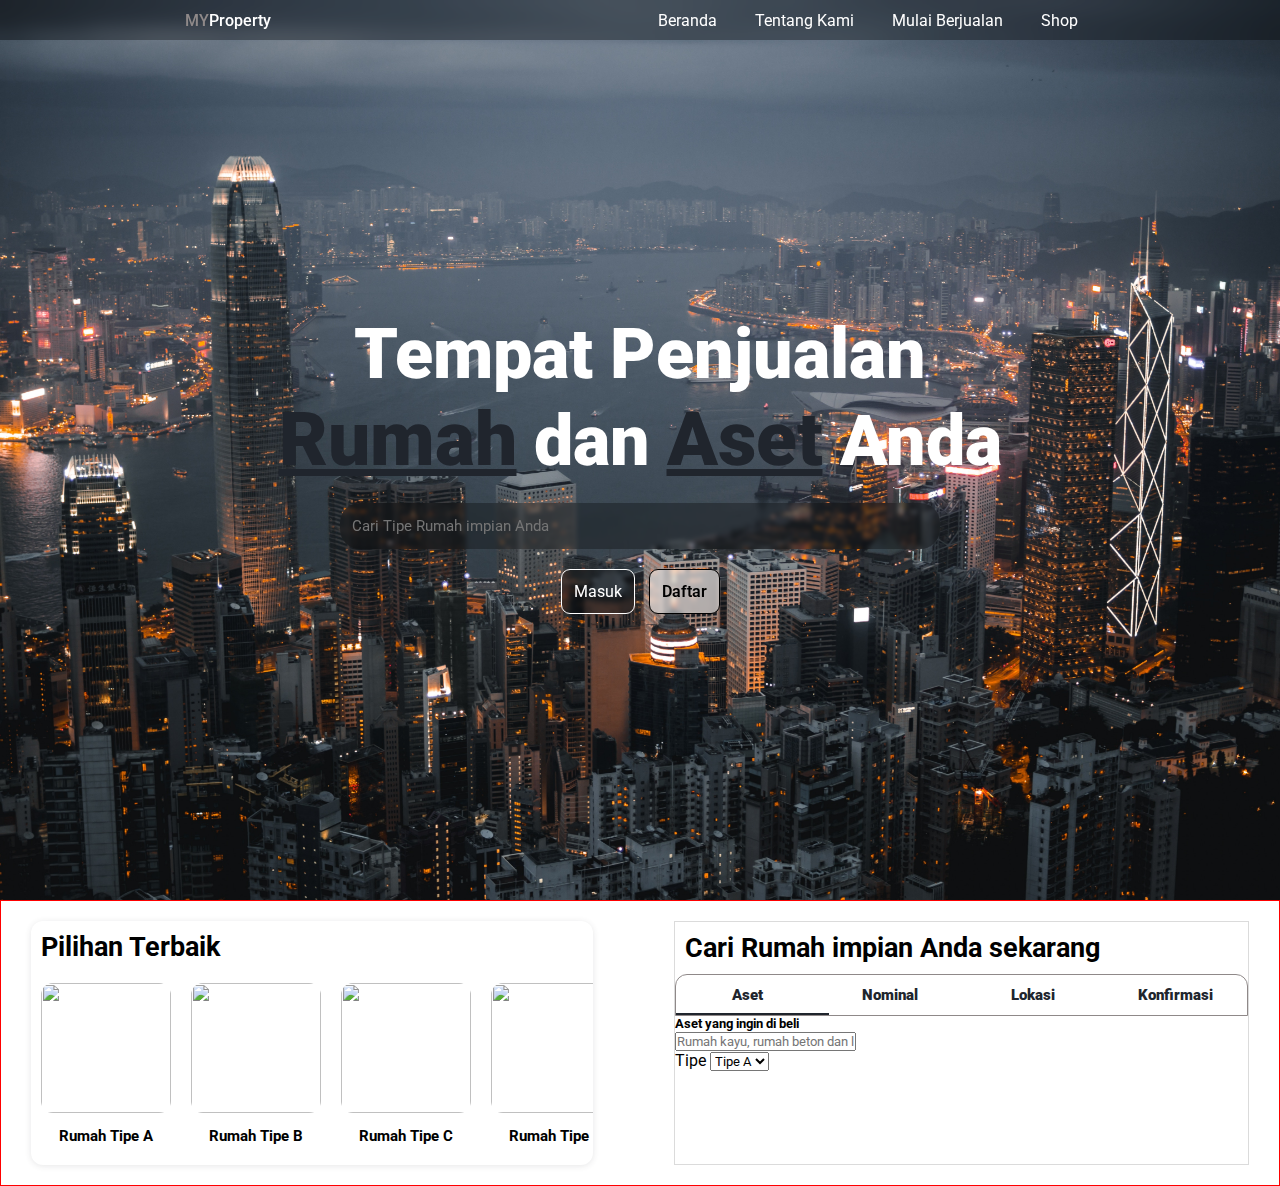
==== index.html @ 647072e5 "Project" ====
<!DOCTYPE html>
<html lang="en">

<head>
    <meta charset="UTF-8">
    <meta http-equiv="X-UA-Compatible" content="IE=edge">
    <meta name="viewport" content="width=device-width, initial-scale=1.0">

    <!-- link cdn font awesome -->
    <link rel="stylesheet" href="https://cdnjs.cloudflare.com/ajax/libs/font-awesome/6.4.0/css/all.min.css"
        integrity="sha512-iecdLmaskl7CVkqkXNQ/ZH/XLlvWZOJyj7Yy7tcenmpD1ypASozpmT/E0iPtmFIB46ZmdtAc9eNBvH0H/ZpiBw=="
        crossorigin="anonymous" referrerpolicy="no-referrer" />

    <!-- link custom css -->
    <link rel="stylesheet" href="style.css">

    <title>MYProperty</title>
</head>

<body>

    <header>
        <div class="flex">
            <a href="#" class="logo">MY<span>Property</span></a>
            <nav class="navbar">
                <a href="#" class="link">Beranda</a>
                <a href="#" class="link">Tentang Kami</a>
                <a href="#" class="link">Mulai Berjualan</a>
                <a href="#" class="link">Shop</a>
            </nav>
            <div id="menu-btn" class="fas fa-bars"></div>
        </div>

        <div class="header-jumbotron">
            <p class="intro">Tempat Penjualan <span>Rumah</span> dan <span>Aset</span> Anda</p>
            <div class="wraper-item-search">
                <input type="text" placeholder="Cari Tipe Rumah impian Anda" maxlength="50" required
                    class="input-search">
                <div id="search-btn" class="fas fa-magnifying-glass"></div>
            </div>
            <div class="wraper-btn">
                <button class="btn-masuk">Masuk</button>
                <button class="btn-daftar">Daftar</button>
            </div>
        </div>
    </header>


    <!-- content item card -->
    <div class="container-flex-content">

        <div class="container-flex-kategori">
            <p class="title-kategori">Pilihan Terbaik</p>
            <div class="wraper-card-kategori" id="wraper-card-kategori">

                <div class="card-kategori">
                    <img src="asset/sourceGambar/home.jpg" alt="" class="img-kategori">
                    <div class="deskripsi-kategori">
                        <p>Rumah Tipe A</p>
                    </div>
                </div>

                <div class="card-kategori">
                    <img src="asset/sourceGambar/home.jpg" alt="" class="img-kategori">
                    <div class="deskripsi-kategori">
                        <p>Rumah Tipe B</p>
                    </div>
                </div>

                <div class="card-kategori">
                    <img src="asset/sourceGambar/home.jpg" alt="" class="img-kategori">
                    <div class="deskripsi-kategori">
                        <p>Rumah Tipe C</p>
                    </div>
                </div>

                <div class="card-kategori">
                    <img src="asset/sourceGambar/home.jpg" alt="" class="img-kategori">
                    <div class="deskripsi-kategori">
                        <p>Rumah Tipe D</p>
                    </div>
                </div>

                <div class="card-kategori">
                    <img src="asset/sourceGambar/home.jpg" alt="" class="img-kategori">
                    <div class="deskripsi-kategori">
                        <p>Rumah Tipe E</p>
                    </div>
                </div>

                <div class="card-kategori">
                    <img src="asset/sourceGambar/home.jpg" alt="" class="img-kategori">
                    <div class="deskripsi-kategori">
                        <p>Rumah Tipe F</p>
                    </div>
                </div>

                <div class="card-kategori">
                    <img src="asset/sourceGambar/home.jpg" alt="" class="img-kategori">
                    <div class="deskripsi-kategori">
                        <p>Rumah Tipe G</p>
                    </div>
                </div>

                <div class="card-kategori">
                    <img src="asset/sourceGambar/home.jpg" alt="" class="img-kategori">
                    <div class="deskripsi-kategori">
                        <p>Rumah Tipe H</p>
                    </div>
                </div>

                <div class="fas fa-chevron-left chevron" id="chevron-left" onclick="Left()"></div>
                <div class="fas fa-chevron-right chevron" id="chevron-right" onclick="Right()"></div>
            </div>
        </div>


        <div class="container-form-kategori">
            <p class="title-form">Cari Rumah impian Anda sekarang</p>
            <div class="tabs">
                <button class="tablinks tab1" id="defaultopen" onclick="openTablinks(event, 'Aset')">Aset</button>
                <button class="tablinks tab2" onclick="openTablinks(event, 'Nominal')">Nominal</button>
                <button class="tablinks tab3" onclick="openTablinks(event, 'Lokasi')">Lokasi</button>
                <button class="tablinks tab4" onclick="openTablinks(event, 'Konfirmasi')">Konfirmasi</button>
                <div class="line"></div>
            </div>

            <!-- TABCONTENT START -->
            <div class="tabcontent" id="Aset">
                <div class="wraper-input-tabcontent">
                    <h5 class="title">Aset yang ingin di beli</h5>
                    <input type="text" placeholder="Rumah kayu, rumah beton dan lain-lain">
                </div>

                <label for="tipeRumah">Tipe</label>
                <select id="tipeRumah" name="tipeRumah">
                    <option value="Tipe A">Tipe A</option>
                    <option value="Tipe B">Tipe B</option>
                    <option value="Tipe C">Tipe C</option>
                    <option value="Tipe D">Tipe D</option>
                    <option value="Tipe E">Tipe E</option>
                    <option value="Tipe F">Tipe F</option>
                    <option value="Tipe G">Tipe G</option>
                </select>
            </div>

            <div class="tabcontent" id="Nominal">
                <div class="wraper-input-tabcontent">
                    <h5 class="title">Nominal harga rumah</h5>
                    <input type="text" placeholder="Rumah kayu, rumah beton dan lain-lain">
                </div>

                <label for="tipeRumah">Tipe</label>
                <select id="tipeRumah" name="tipeRumah">
                    <option value="Tipe A">Tipe A</option>
                    <option value="Tipe B">Tipe B</option>
                    <option value="Tipe C">Tipe C</option>
                    <option value="Tipe D">Tipe D</option>
                    <option value="Tipe E">Tipe E</option>
                    <option value="Tipe F">Tipe F</option>
                    <option value="Tipe G">Tipe G</option>
                </select>
            </div>

            <div class="tabcontent" id="Lokasi">
                <div class="wraper-input-tabcontent">
                    <h5 class="title">lokasi impian anda</h5>
                    <input type="text" placeholder="Rumah kayu, rumah beton dan lain-lain">
                </div>

                <label for="tipeRumah">Tipe</label>
                <select id="tipeRumah" name="tipeRumah">
                    <option value="Tipe A">Tipe A</option>
                    <option value="Tipe B">Tipe B</option>
                    <option value="Tipe C">Tipe C</option>
                    <option value="Tipe D">Tipe D</option>
                    <option value="Tipe E">Tipe E</option>
                    <option value="Tipe F">Tipe F</option>
                    <option value="Tipe G">Tipe G</option>
                </select>
            </div>

            <div class="tabcontent" id="Konfirmasi">
                <div class="wraper-input-tabcontent">
                    <h5 class="title">konfirmasi</h5>
                    <input type="text" placeholder="Rumah kayu, rumah beton dan lain-lain">
                </div>

                <label for="tipeRumah">Tipe</label>
                <select id="tipeRumah" name="tipeRumah">
                    <option value="Tipe A">Tipe A</option>
                    <option value="Tipe B">Tipe B</option>
                    <option value="Tipe C">Tipe C</option>
                    <option value="Tipe D">Tipe D</option>
                    <option value="Tipe E">Tipe E</option>
                    <option value="Tipe F">Tipe F</option>
                    <option value="Tipe G">Tipe G</option>
                </select>
            </div>
            <!-- TABCONTENT END -->
        </div>

    </div>












    <!-- link file js -->
    <script src="script.js"></script>
</body>

</html>
---- style.css ----
@import url('https://fonts.googleapis.com/css2?family=Righteous&family=Roboto&display=swap');


:root {
    --main-color: #20252d;
    --card-color: #dbdbdb;
    --color-bg: #8f8989;
    --light-white: rgba(255, 255, 255, .5);
    --light-black: rgba(0, 0, 0, .3);
    --white: #fff;
    --black: #000;
}


*,
html {
    margin: 0;
    padding: 0;
    box-sizing: border-box;
    scroll-behavior: smooth;
    font-family: 'Righteous', cursive;
    font-family: 'Roboto', sans-serif;
}

header {
    background-image: url('asset/bg-header.jpg');
    background-repeat: no-repeat;
    background-position: center;
    background-size: cover;
    height: 100vh;
}

.flex {
    display: flex;
    justify-content: space-around;
    align-items: center;
    backdrop-filter: blur(8px);
    background: var(--light-black);
    height: 40px;
    max-width: 100%;
}

.flex .logo {
    color: var(--color-bg);
    text-decoration: none;
    font-weight: 500;
}

.flex .logo span {
    color: var(--white);
}

.flex .navbar .link {
    color: var(--white);
    text-decoration: none;
    margin: 0 17px;
}

.flex .navbar .link:hover {
    color: var(--card-color);
    transition-duration: .4s;
}

#menu-btn {
    display: none;
}



/* Jumbotron header */
.header-jumbotron {
    display: flex;
    flex-direction: column;
    flex-wrap: wrap;
    justify-content: center;
    align-items: center;
    max-width: 100%;
    height: 94vh;
}

.intro {
    max-width: 60%;
    font-size: 70px;
    font-weight: 900;
    text-align: center;
    color: var(--white);
}

.intro span {
    color: var(--main-color);
    font-size: 75px;
    text-decoration: underline;
}

.wraper-item-search {
    position: relative;
}

.input-search {
    width: 600px;
    padding: 14px 12px;
    margin: 20px 0;
    border-radius: 20px;
    border: none;
    color: var(--white);
    font-size: 15px;
    background: var(--light-black);
    backdrop-filter: blur(2px);
    outline: none;
}

.input-search:focus {
    border: 1px solid var(--black);
    margin-top: 19px;
    margin-bottom: 19px;
}

#search-btn {
    cursor: pointer;
    position: absolute;
    top: 30px;
    bottom: 30px;
    right: 20px;
    font-size: 25px;
    color: var(--light-white);
}

#search-btn:hover {
    color: var(--white);
    transition-duration: .3s;
}

.wraper-btn .btn-masuk {
    cursor: pointer;
    padding: 12px;
    margin-right: 10px;
    font-size: 16px;
    font-weight: 400;
    border-radius: 9px;
    border: 1px solid var(--white);
    background-color: var(--light-black);
    backdrop-filter: blur(2px);
    color: var(--white);
}

.wraper-btn .btn-masuk:hover {
    backdrop-filter: blur(1px);
    padding: 13px;
    margin: -2px;
    margin-right: 10px;
    transition-duration: .3s;
}

.wraper-btn .btn-daftar {
    cursor: pointer;
    padding: 12px;
    font-size: 16px;
    font-weight: 600;
    border-radius: 9px;
    border: 1px solid var(--black);
    background-color: var(--light-white);
    backdrop-filter: blur(2px);
    color: var(--black);
}

.wraper-btn .btn-daftar:hover {
    backdrop-filter: blur(1px);
    padding: 13px;
    margin: -1px;
    margin-right: -1px;
    transition-duration: .4s;
}


/* FLEX CONTENT ITEM */

.container-flex-content {
    border: 1px solid red;
    display: flex;
    justify-content: space-between;
}


.container-flex-kategori {
    width: 44%;
    margin: 20px 0px 20px 30px;
    display: flex;
    flex-direction: column;
    position: relative;
    box-shadow: 0 1px 6px 0 rgba(49, 53, 59, 0.12);
    border-radius: 12px;
}

.container-flex-kategori .title-kategori {
    padding: 10px;
    font-size: 27px;
    font-weight: bolder;
}

.container-flex-kategori .wraper-card-kategori {
    display: flex;
    overflow-x: scroll;
    scroll-behavior: smooth;
    transition: all 3s;
}

::-webkit-scrollbar {
    display: none;
}

.wraper-card-kategori .card-kategori {
    cursor: pointer;
    margin: 10px;
    text-align: center;
}

.wraper-card-kategori .img-kategori {
    width: 130px;
    height: 130px;
    border-radius: 12px;
}

.wraper-card-kategori .card-kategori .deskripsi-kategori {
    font-size: 15px;
    font-weight: bolder;
    color: var(--black);
    margin: 10px 0;
}

.wraper-card-kategori:hover .chevron {
    transform: scale(1);
    right: -7px;
}

.wraper-card-kategori:hover .fa-chevron-left {
    left: -7px;
}

.fa-chevron-left {
    cursor: pointer;
    text-align: center;
    padding-top: 8px;
    background-color: var(--card-color);
    color: var(--color-bg);
    position: absolute;
    top: 50%;
    left: 10px;
    width: 32px;
    height: 32px;
    margin-top: -10px;
    border-radius: 100%;
    transform: scale(0);
    transition: all 0.25s ease 0s;
}

.fa-chevron-right {
    cursor: pointer;
    text-align: center;
    padding-top: 8px;
    background-color: var(--card-color);
    color: var(--color-bg);
    position: absolute;
    top: 50%;
    right: 10px;
    width: 32px;
    height: 32px;
    margin-top: -10px;
    border-radius: 100%;
    transform: scale(0);
    transition: all 0.25s ease 0s;
}
























.container-form-kategori {
    border: 1px solid var(--card-color);
    width: 45%;
    margin: 20px 30px 20px 0;
}

.container-form-kategori .title-form {
    padding: 10px;
    font-size: 27px;
    font-weight: bolder;
}

.container-form-kategori .tabs {
    border: 1px solid var(--color-bg);
    border-top-left-radius: 12px;
    border-top-right-radius: 12px;
    display: flex;
    max-width: 100%;
    position: relative;
}

.container-form-kategori .tabs button {
    cursor: pointer;
    width: 100%;
    height: 40px;
    border: none;
    background-color: inherit;
    font-size: 15px;
    font-weight: 900;
    color: #20252d;
}

.container-form-kategori .tabcontent {
    display: none;
}

.tabs .tab1.active ~ .line {
    margin-left: 0;
}

.tabs .tab2.active ~ .line {
    margin-left: 153px;
}

.tabs .tab3.active ~ .line{
    margin-left: 305px;

}

.tabs .tab4.active ~ .line{
    margin-left: 457px;
}


.line {
    width: 153px;
    height: 2px;
    background-color: var(--main-color);
    position: absolute;
    bottom: 0%;
    transition: all 0.3s ease-in-out;
}


























/* for desktops */
@media only screen and (min-width: 1367px) {

    .flex {
        justify-content: space-between;
        height: 50px;
    }

    .flex .logo {
        font-size: 25px;
        margin-left: 45px;
    }

    .flex .navbar {
        margin-right: 20px;
    }

    .flex .navbar .link {
        font-size: 20px;
        margin: 0 25px;
    }

    /* jumbotron header */
    .intro {
        max-width: 90%;
    }

    .input-search {
        width: 700px;
        padding: 17px 14px;
        margin: 30px 0;
        border-radius: 24px;
        font-size: 20px;
    }

    .input-search:focus {
        border: 1px solid var(--black);
        margin-top: 29px;
        margin-bottom: 29px;
    }

    #search-btn {
        top: 45px;
        bottom: 45px;
    }

    .wraper-btn .btn-masuk {
        border-radius: 14px;
        padding: 17px 22px;
        margin-right: 20px;
        font-size: 20px;
    }

    .wraper-btn .btn-masuk:hover {
        padding: 18px 23px;
        margin: -2px;
        margin-right: 20px;
    }

    .wraper-btn .btn-daftar {
        border-radius: 14px;
        padding: 17px 22px;
        font-size: 20px;
    }

    .wraper-btn .btn-daftar:hover {
        padding: 18px 23px;
        margin: -1px;
    }


}

/* for laptops */
@media only screen and (min-width: 991px) and (max-width: 1366px) {}


/* for large tablets */
@media only screen and (min-width: 769px) and (max-width: 990px) {

    .flex {
        justify-content: space-between;
        height: 50px;
    }

    .flex .logo {
        font-size: 20px;
        margin-left: 30px;
    }

    .flex .navbar {
        margin-right: 30px;
    }

    .flex .navbar .link {
        font-size: 18px;
    }

    /* jumbotron header */
    .intro {
        max-width: 90%;
    }

    .input-search {
        font-size: 17px;
    }

    .input-search:focus {
        backdrop-filter: blur(0);
        font-weight: 400;
    }

    .wraper-btn .btn-daftar:hover {
        margin: -1px;
    }

}



/* for smaller phone/tablets */
@media only screen and (min-width: 481px) and (max-width: 768px) {
    .flex {
        position: relative;
        justify-content: space-between;
    }

    .flex .logo {
        margin-left: 20px;
        font-size: 20px;
    }

    .flex .navbar {
        position: absolute;
        top: 105%;
        right: 20px;
        left: 20px;
        background-color: var(--light-black);
        backdrop-filter: blur(8px);
        border-radius: 7px;
        transform: scale(0);
        transform-origin: top right;
        transition: .2s linear;
    }

    .flex .navbar.active {
        transform: scale(1);
    }

    .flex .navbar .link {
        display: block;
        font-size: 20px;
        padding: 10px 14px;
        margin: 7px 14px;
        color: var(--white);
        border-radius: 10px;
    }

    .flex .navbar .link:hover {
        background-color: var(--light-black);
        transition-duration: .0s;
    }

    #menu-btn {
        display: block;
        margin-right: 20px;
        font-size: 20px;
        color: var(--black);
    }

    /* Jumbotron header */
    .intro {
        max-width: 100%;
        font-size: 35px;
    }

    .intro span {
        font-size: 37px;
    }

    .input-search {
        max-width: 460px;
        font-size: 17px;
    }

    .input-search:focus {
        backdrop-filter: blur(0);
        font-weight: 400;
    }

    /* FLEX CONTENT ITEM */
    .container-flex-content {
        flex-direction: column;
    }

    .container-flex-kategori {
        width: 86%;
        margin: 30px auto;
    }


}


/* for phones */
@media only screen and (max-width: 480px) {
    .flex {
        position: relative;
        justify-content: space-between;
    }

    .flex .logo {
        margin-left: 20px;
        font-size: 20px;
    }

    .flex .navbar {
        position: absolute;
        top: 105%;
        right: 20px;
        left: 20px;
        background-color: var(--light-black);
        backdrop-filter: blur(8px);
        border-radius: 7px;
        transform: scale(0);
        transform-origin: top right;
        transition: .2s linear;
    }

    .flex .navbar.active {
        transform: scale(1);
    }

    .flex .navbar .link {
        display: block;
        padding: 10px 14px;
        margin: 7px 14px;
        color: var(--white);
        border-radius: 10px;
    }

    .flex .navbar .link:hover {
        background-color: var(--light-black);
        transition-duration: .0s;
    }

    #menu-btn {
        display: block;
        margin-right: 20px;
        font-size: 20px;
        color: var(--black);
    }

    /* Jumbotron header */
    .intro {
        max-width: 100%;
        font-size: 31px;
    }

    .intro span {
        font-size: 33px;
    }

    .input-search {
        max-width: 350px;
        font-size: 17px;
    }

    .input-search:focus {
        backdrop-filter: blur(0);
        font-weight: 400;
    }

    .wraper-btn .btn-daftar:hover {
        margin: -1px;
    }

    /* FLEX CONTENT ITEM */
    .container-flex-content {
        flex-direction: column;
    }

    .container-flex-kategori {
        width: 86%;
        margin: 30px auto;
    }
}
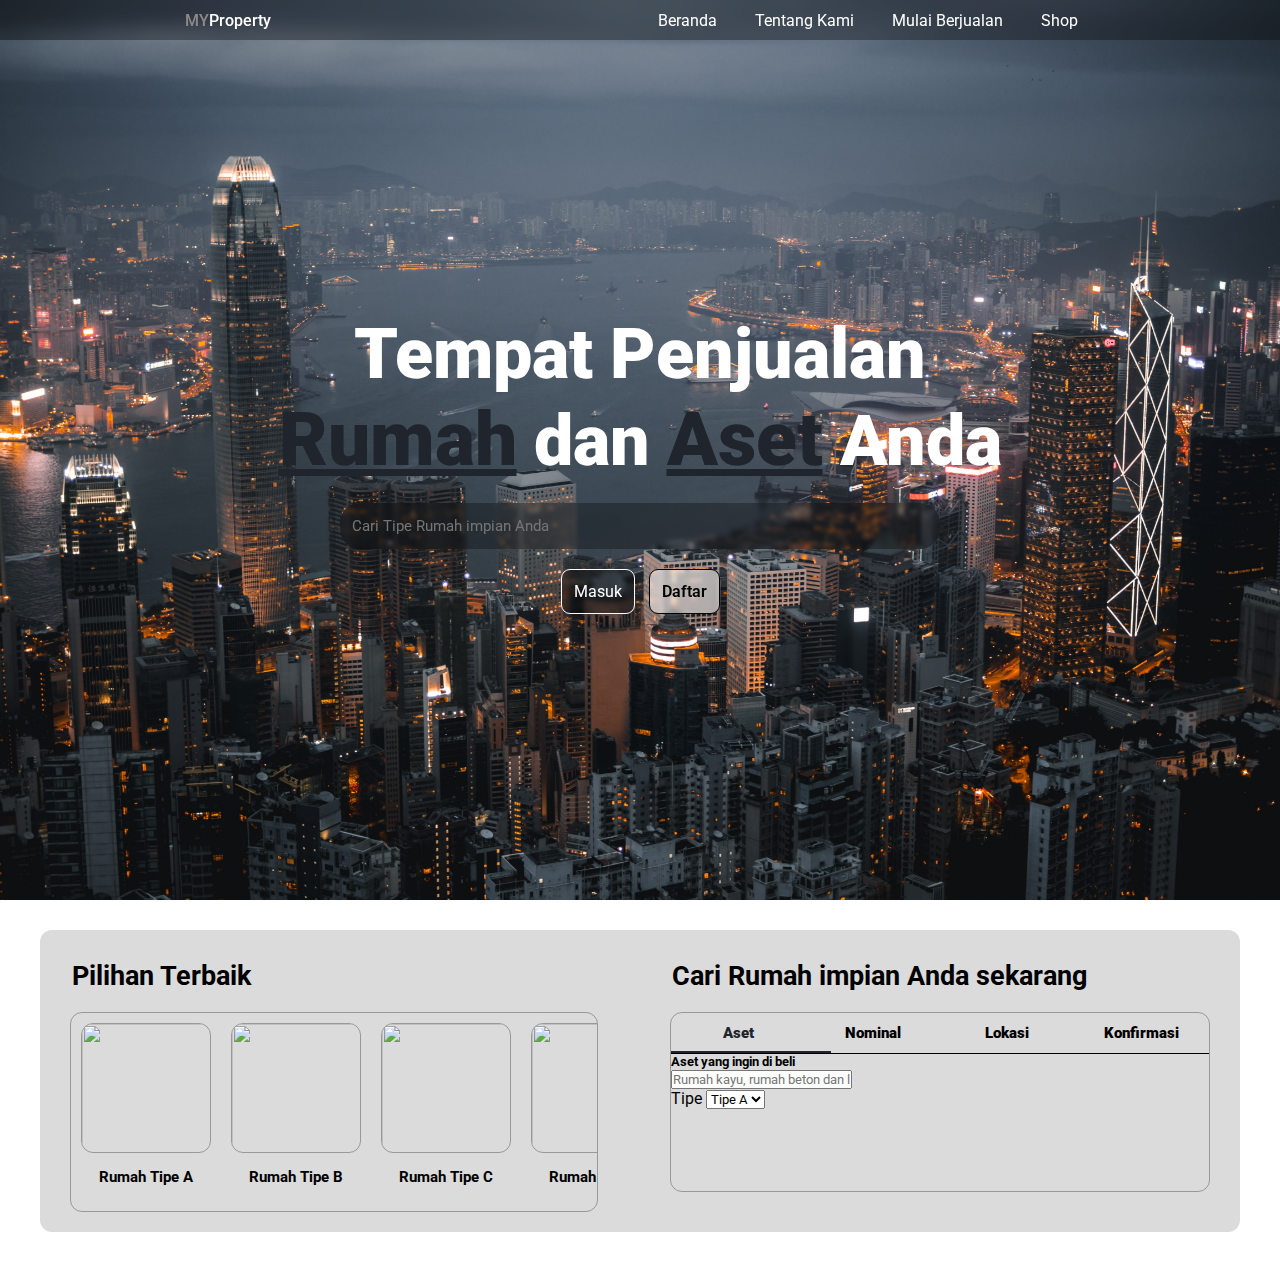
==== commit 577faa0f: "update terbaru" ====
--- a/index.html
+++ b/index.html
@@ -117,85 +117,87 @@
 
         <div class="container-form-kategori">
             <p class="title-form">Cari Rumah impian Anda sekarang</p>
-            <div class="tabs">
-                <button class="tablinks tab1" id="defaultopen" onclick="openTablinks(event, 'Aset')">Aset</button>
-                <button class="tablinks tab2" onclick="openTablinks(event, 'Nominal')">Nominal</button>
-                <button class="tablinks tab3" onclick="openTablinks(event, 'Lokasi')">Lokasi</button>
-                <button class="tablinks tab4" onclick="openTablinks(event, 'Konfirmasi')">Konfirmasi</button>
-                <div class="line"></div>
-            </div>
-
-            <!-- TABCONTENT START -->
-            <div class="tabcontent" id="Aset">
-                <div class="wraper-input-tabcontent">
-                    <h5 class="title">Aset yang ingin di beli</h5>
-                    <input type="text" placeholder="Rumah kayu, rumah beton dan lain-lain">
-                </div>
-
-                <label for="tipeRumah">Tipe</label>
-                <select id="tipeRumah" name="tipeRumah">
-                    <option value="Tipe A">Tipe A</option>
-                    <option value="Tipe B">Tipe B</option>
-                    <option value="Tipe C">Tipe C</option>
-                    <option value="Tipe D">Tipe D</option>
-                    <option value="Tipe E">Tipe E</option>
-                    <option value="Tipe F">Tipe F</option>
-                    <option value="Tipe G">Tipe G</option>
-                </select>
-            </div>
-
-            <div class="tabcontent" id="Nominal">
-                <div class="wraper-input-tabcontent">
-                    <h5 class="title">Nominal harga rumah</h5>
-                    <input type="text" placeholder="Rumah kayu, rumah beton dan lain-lain">
-                </div>
-
-                <label for="tipeRumah">Tipe</label>
-                <select id="tipeRumah" name="tipeRumah">
-                    <option value="Tipe A">Tipe A</option>
-                    <option value="Tipe B">Tipe B</option>
-                    <option value="Tipe C">Tipe C</option>
-                    <option value="Tipe D">Tipe D</option>
-                    <option value="Tipe E">Tipe E</option>
-                    <option value="Tipe F">Tipe F</option>
-                    <option value="Tipe G">Tipe G</option>
-                </select>
-            </div>
-
-            <div class="tabcontent" id="Lokasi">
-                <div class="wraper-input-tabcontent">
-                    <h5 class="title">lokasi impian anda</h5>
-                    <input type="text" placeholder="Rumah kayu, rumah beton dan lain-lain">
-                </div>
-
-                <label for="tipeRumah">Tipe</label>
-                <select id="tipeRumah" name="tipeRumah">
-                    <option value="Tipe A">Tipe A</option>
-                    <option value="Tipe B">Tipe B</option>
-                    <option value="Tipe C">Tipe C</option>
-                    <option value="Tipe D">Tipe D</option>
-                    <option value="Tipe E">Tipe E</option>
-                    <option value="Tipe F">Tipe F</option>
-                    <option value="Tipe G">Tipe G</option>
-                </select>
-            </div>
-
-            <div class="tabcontent" id="Konfirmasi">
-                <div class="wraper-input-tabcontent">
-                    <h5 class="title">konfirmasi</h5>
-                    <input type="text" placeholder="Rumah kayu, rumah beton dan lain-lain">
-                </div>
-
-                <label for="tipeRumah">Tipe</label>
-                <select id="tipeRumah" name="tipeRumah">
-                    <option value="Tipe A">Tipe A</option>
-                    <option value="Tipe B">Tipe B</option>
-                    <option value="Tipe C">Tipe C</option>
-                    <option value="Tipe D">Tipe D</option>
-                    <option value="Tipe E">Tipe E</option>
-                    <option value="Tipe F">Tipe F</option>
-                    <option value="Tipe G">Tipe G</option>
-                </select>
+            <div class="wraper-form-kategori">
+                <div class="tabs">
+                    <button class="tablinks tab1" id="defaultopen" onclick="openTablinks(event, 'Aset')">Aset</button>
+                    <button class="tablinks tab2" onclick="openTablinks(event, 'Nominal')">Nominal</button>
+                    <button class="tablinks tab3" onclick="openTablinks(event, 'Lokasi')">Lokasi</button>
+                    <button class="tablinks tab4" onclick="openTablinks(event, 'Konfirmasi')">Konfirmasi</button>
+                    <div class="line"></div>
+                </div>
+
+                <!-- TABCONTENT START -->
+                <div class="tabcontent" id="Aset">
+                    <div class="wraper-input-tabcontent">
+                        <h5 class="title">Aset yang ingin di beli</h5>
+                        <input type="text" placeholder="Rumah kayu, rumah beton dan lain-lain">
+                    </div>
+
+                    <label for="tipeRumah">Tipe</label>
+                    <select id="tipeRumah" name="tipeRumah">
+                        <option value="Tipe A">Tipe A</option>
+                        <option value="Tipe B">Tipe B</option>
+                        <option value="Tipe C">Tipe C</option>
+                        <option value="Tipe D">Tipe D</option>
+                        <option value="Tipe E">Tipe E</option>
+                        <option value="Tipe F">Tipe F</option>
+                        <option value="Tipe G">Tipe G</option>
+                    </select>
+                </div>
+
+                <div class="tabcontent" id="Nominal">
+                    <div class="wraper-input-tabcontent">
+                        <h5 class="title">Nominal harga rumah</h5>
+                        <input type="text" placeholder="Rumah kayu, rumah beton dan lain-lain">
+                    </div>
+
+                    <label for="tipeRumah">Tipe</label>
+                    <select id="tipeRumah" name="tipeRumah">
+                        <option value="Tipe A">Tipe A</option>
+                        <option value="Tipe B">Tipe B</option>
+                        <option value="Tipe C">Tipe C</option>
+                        <option value="Tipe D">Tipe D</option>
+                        <option value="Tipe E">Tipe E</option>
+                        <option value="Tipe F">Tipe F</option>
+                        <option value="Tipe G">Tipe G</option>
+                    </select>
+                </div>
+
+                <div class="tabcontent" id="Lokasi">
+                    <div class="wraper-input-tabcontent">
+                        <h5 class="title">lokasi impian anda</h5>
+                        <input type="text" placeholder="Rumah kayu, rumah beton dan lain-lain">
+                    </div>
+
+                    <label for="tipeRumah">Tipe</label>
+                    <select id="tipeRumah" name="tipeRumah">
+                        <option value="Tipe A">Tipe A</option>
+                        <option value="Tipe B">Tipe B</option>
+                        <option value="Tipe C">Tipe C</option>
+                        <option value="Tipe D">Tipe D</option>
+                        <option value="Tipe E">Tipe E</option>
+                        <option value="Tipe F">Tipe F</option>
+                        <option value="Tipe G">Tipe G</option>
+                    </select>
+                </div>
+
+                <div class="tabcontent" id="Konfirmasi">
+                    <div class="wraper-input-tabcontent">
+                        <h5 class="title">konfirmasi</h5>
+                        <input type="text" placeholder="Rumah kayu, rumah beton dan lain-lain">
+                    </div>
+
+                    <label for="tipeRumah">Tipe</label>
+                    <select id="tipeRumah" name="tipeRumah">
+                        <option value="Tipe A">Tipe A</option>
+                        <option value="Tipe B">Tipe B</option>
+                        <option value="Tipe C">Tipe C</option>
+                        <option value="Tipe D">Tipe D</option>
+                        <option value="Tipe E">Tipe E</option>
+                        <option value="Tipe F">Tipe F</option>
+                        <option value="Tipe G">Tipe G</option>
+                    </select>
+                </div>
             </div>
             <!-- TABCONTENT END -->
         </div>
--- a/style.css
+++ b/style.css
@@ -175,9 +175,11 @@
 /* FLEX CONTENT ITEM */
 
 .container-flex-content {
-    border: 1px solid red;
     display: flex;
+    margin: 30px 40px;
+    border-radius: 12px;
     justify-content: space-between;
+    background-color: var(--card-color);
 }
 
 
@@ -187,12 +189,11 @@
     display: flex;
     flex-direction: column;
     position: relative;
-    box-shadow: 0 1px 6px 0 rgba(49, 53, 59, 0.12);
     border-radius: 12px;
 }
 
 .container-flex-kategori .title-kategori {
-    padding: 10px;
+    padding: 10px 10px 10px 2px;
     font-size: 27px;
     font-weight: bolder;
 }
@@ -200,7 +201,11 @@
 .container-flex-kategori .wraper-card-kategori {
     display: flex;
     overflow-x: scroll;
+    height: 200px;
+    margin-top: 10px;
     scroll-behavior: smooth;
+    border: 1px solid var(--light-black);
+    border-radius: 12px;
     transition: all 3s;
 }
 
@@ -217,6 +222,7 @@
 .wraper-card-kategori .img-kategori {
     width: 130px;
     height: 130px;
+    border: 1px solid var(--light-black);
     border-radius: 12px;
 }
 
@@ -294,21 +300,25 @@
 
 
 .container-form-kategori {
-    border: 1px solid var(--card-color);
     width: 45%;
     margin: 20px 30px 20px 0;
 }
 
+.wraper-form-kategori {
+    border: 1px solid var(--light-black);
+    border-radius: 12px;
+    height: 180px;
+    margin-top: 10px;
+}
+
 .container-form-kategori .title-form {
-    padding: 10px;
+    padding: 10px 10px 10px 2px;
     font-size: 27px;
     font-weight: bolder;
 }
 
 .container-form-kategori .tabs {
-    border: 1px solid var(--color-bg);
-    border-top-left-radius: 12px;
-    border-top-right-radius: 12px;
+    border-bottom: 1px solid var(--black);
     display: flex;
     max-width: 100%;
     position: relative;
@@ -322,33 +332,36 @@
     background-color: inherit;
     font-size: 15px;
     font-weight: 900;
-    color: #20252d;
+    color: var(--black);
 }
 
 .container-form-kategori .tabcontent {
     display: none;
 }
 
+.tabs button.active {
+    color: var(--main-color);
+}
+
 .tabs .tab1.active ~ .line {
     margin-left: 0;
 }
 
 .tabs .tab2.active ~ .line {
-    margin-left: 153px;
+    margin-left: 160px;
 }
 
 .tabs .tab3.active ~ .line{
-    margin-left: 305px;
-
+    margin-left: 320px;
 }
 
 .tabs .tab4.active ~ .line{
-    margin-left: 457px;
+    margin-left: 480px;
 }
 
 
 .line {
-    width: 153px;
+    width: 160px;
     height: 2px;
     background-color: var(--main-color);
     position: absolute;
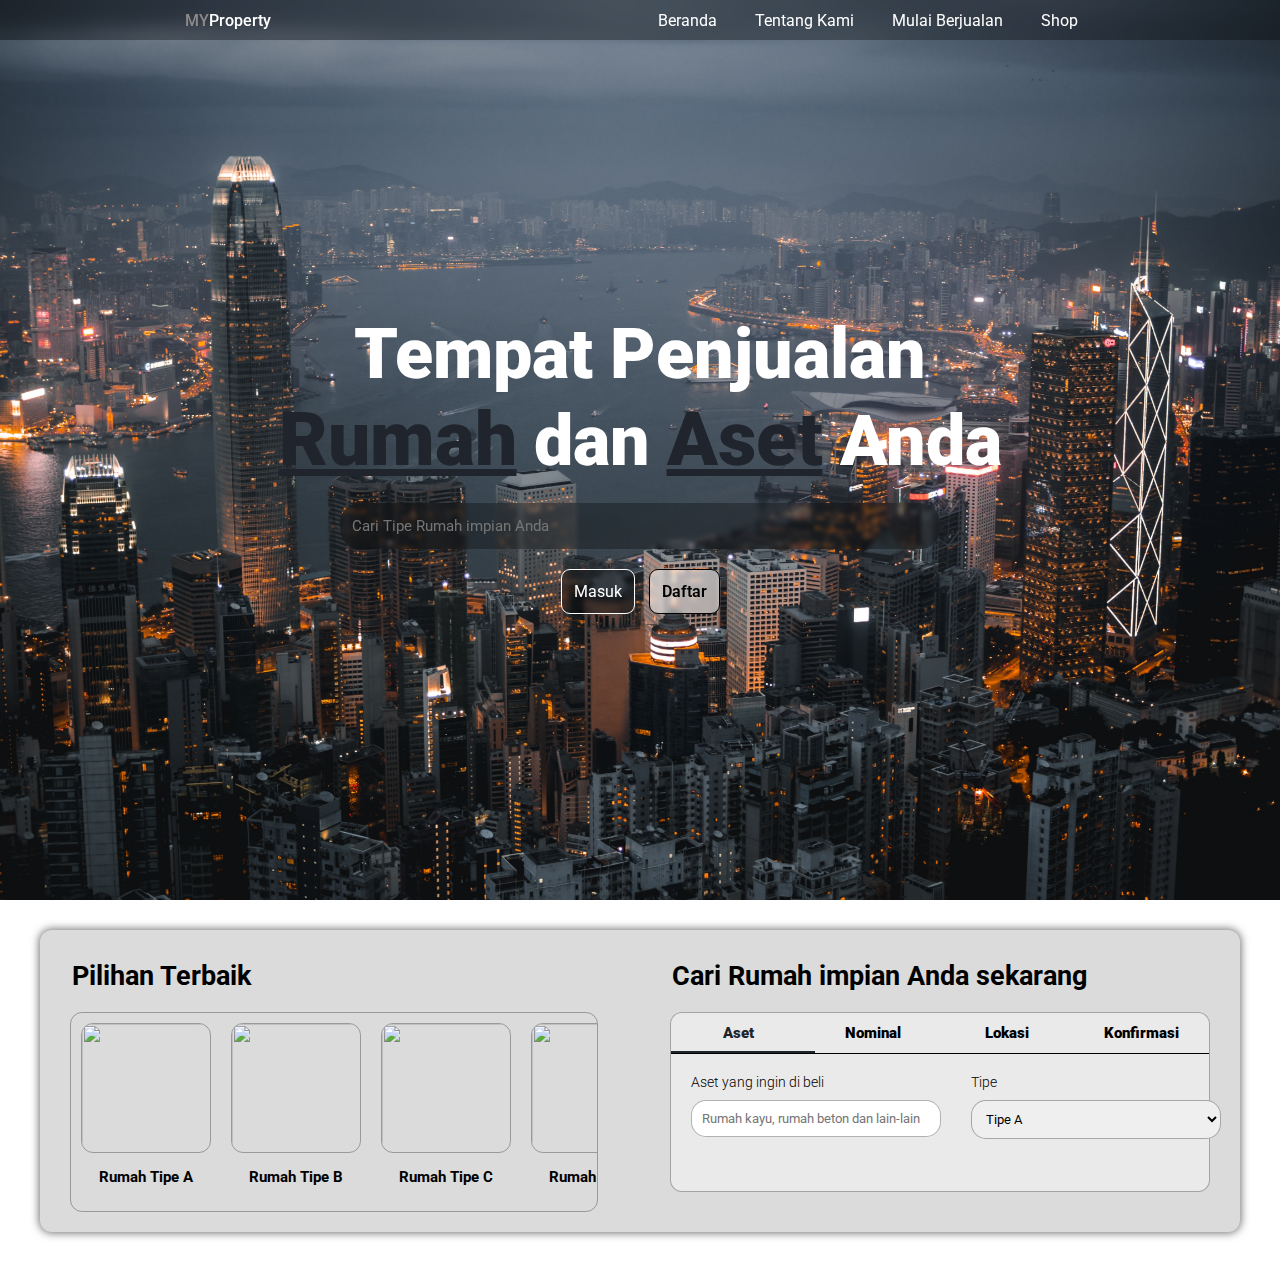
==== commit 02d3c793: "update terbaru" ====
--- a/index.html
+++ b/index.html
@@ -128,75 +128,103 @@
 
                 <!-- TABCONTENT START -->
                 <div class="tabcontent" id="Aset">
-                    <div class="wraper-input-tabcontent">
-                        <h5 class="title">Aset yang ingin di beli</h5>
-                        <input type="text" placeholder="Rumah kayu, rumah beton dan lain-lain">
-                    </div>
-
-                    <label for="tipeRumah">Tipe</label>
-                    <select id="tipeRumah" name="tipeRumah">
-                        <option value="Tipe A">Tipe A</option>
-                        <option value="Tipe B">Tipe B</option>
-                        <option value="Tipe C">Tipe C</option>
-                        <option value="Tipe D">Tipe D</option>
-                        <option value="Tipe E">Tipe E</option>
-                        <option value="Tipe F">Tipe F</option>
-                        <option value="Tipe G">Tipe G</option>
-                    </select>
-                </div>
+                    <div class="container-content-input">
+                        <div class="wraper-input-tabcontent">
+                            <h5 class="title">Aset yang ingin di beli</h5>
+                            <input type="text" placeholder="Rumah kayu, rumah beton dan lain-lain">
+                        </div>
+
+                        <div class="wraper-label">
+                            <label for="tipeRumah">Tipe</label>
+                            <select id="tipeRumah" name="tipeRumah">
+                                pilih
+                                <option value="Tipe A">Tipe A</option>
+                                <option value="Tipe B">Tipe B</option>
+                                <option value="Tipe C">Tipe C</option>
+                                <option value="Tipe D">Tipe D</option>
+                                <option value="Tipe E">Tipe E</option>
+                                <option value="Tipe F">Tipe F</option>
+                                <option value="Tipe G">Tipe G</option>
+                            </select>
+                        </div>
+                    </div>
+                </div>
+
 
                 <div class="tabcontent" id="Nominal">
-                    <div class="wraper-input-tabcontent">
-                        <h5 class="title">Nominal harga rumah</h5>
-                        <input type="text" placeholder="Rumah kayu, rumah beton dan lain-lain">
-                    </div>
-
-                    <label for="tipeRumah">Tipe</label>
-                    <select id="tipeRumah" name="tipeRumah">
-                        <option value="Tipe A">Tipe A</option>
-                        <option value="Tipe B">Tipe B</option>
-                        <option value="Tipe C">Tipe C</option>
-                        <option value="Tipe D">Tipe D</option>
-                        <option value="Tipe E">Tipe E</option>
-                        <option value="Tipe F">Tipe F</option>
-                        <option value="Tipe G">Tipe G</option>
-                    </select>
-                </div>
+                    <div class="container-content-input">
+                        <div class="wraper-input-tabcontent">
+                            <h5 class="title">Nominal harga yang anda miliki</h5>
+                            <input type="text" placeholder="Rumah kayu, rumah beton dan lain-lain">
+                        </div>
+
+                        <div class="wraper-label">
+                            <label for="tipeRumah">Uang muka</label>
+                            <select id="tipeRumah" name="tipeRumah">
+                                <option value="Tipe A">Rp 3.000.000</option>
+                                <option value="Tipe B">Rp 5.000.000</option>
+                                <option value="Tipe C">Rp 7.000.000</option>
+                                <option value="Tipe D">Rp 9.000.000</option>
+                                <option value="Tipe E">Rp 10.000.000</option>
+                                <option value="Tipe F">Rp 12.000.000</option>
+                                <option value="Tipe G">Rp 14.000.000</option>
+                            </select>
+                        </div>
+                    </div>
+                </div>
+
 
                 <div class="tabcontent" id="Lokasi">
-                    <div class="wraper-input-tabcontent">
-                        <h5 class="title">lokasi impian anda</h5>
-                        <input type="text" placeholder="Rumah kayu, rumah beton dan lain-lain">
-                    </div>
-
-                    <label for="tipeRumah">Tipe</label>
-                    <select id="tipeRumah" name="tipeRumah">
-                        <option value="Tipe A">Tipe A</option>
-                        <option value="Tipe B">Tipe B</option>
-                        <option value="Tipe C">Tipe C</option>
-                        <option value="Tipe D">Tipe D</option>
-                        <option value="Tipe E">Tipe E</option>
-                        <option value="Tipe F">Tipe F</option>
-                        <option value="Tipe G">Tipe G</option>
-                    </select>
-                </div>
+                    <div class="container-content-input">
+                        <div class="wraper-input-tabcontent">
+                            <h5 class="title">Lokasi rumah yang Anda inginkan</h5>
+                                <select class="option" id="option" name="tipeRumah">
+                                    <option value="Tipe A">Tipe A</option>
+                                    <option value="Tipe B">Tipe B</option>
+                                    <option value="Tipe C">Tipe C</option>
+                                    <option value="Tipe D">Tipe D</option>
+                                    <option value="Tipe E">Tipe E</option>
+                                    <option value="Tipe F">Tipe F</option>
+                                    <option value="Tipe G">Tipe G</option>
+                                </select>
+                        </div>
+
+                        <div class="wraper-label">
+                            <label for="tipeRumah">Tipe</label>
+                            <select id="tipeRumah" name="tipeRumah">
+                                <option value="Tipe A">Tipe A</option>
+                                <option value="Tipe B">Tipe B</option>
+                                <option value="Tipe C">Tipe C</option>
+                                <option value="Tipe D">Tipe D</option>
+                                <option value="Tipe E">Tipe E</option>
+                                <option value="Tipe F">Tipe F</option>
+                                <option value="Tipe G">Tipe G</option>
+                            </select>
+                        </div>
+                    </div>
+                </div>
+
 
                 <div class="tabcontent" id="Konfirmasi">
-                    <div class="wraper-input-tabcontent">
-                        <h5 class="title">konfirmasi</h5>
-                        <input type="text" placeholder="Rumah kayu, rumah beton dan lain-lain">
-                    </div>
-
-                    <label for="tipeRumah">Tipe</label>
-                    <select id="tipeRumah" name="tipeRumah">
-                        <option value="Tipe A">Tipe A</option>
-                        <option value="Tipe B">Tipe B</option>
-                        <option value="Tipe C">Tipe C</option>
-                        <option value="Tipe D">Tipe D</option>
-                        <option value="Tipe E">Tipe E</option>
-                        <option value="Tipe F">Tipe F</option>
-                        <option value="Tipe G">Tipe G</option>
-                    </select>
+                    <div class="container-content-input">
+                        <div class="wraper-input-tabcontent">
+                            <h5 class="title">Konfirmasi pembelian</h5>
+                            <input type="text" placeholder="Rumah kayu, rumah beton dan lain-lain">
+                        </div>
+
+                        <div class="wraper-label">
+                            <label for="tipeRumah">Tipe</label>
+                            <select id="tipeRumah" name="tipeRumah">
+                                <option value="Tipe A">Tipe A</option>
+                                <option value="Tipe B">Tipe B</option>
+                                <option value="Tipe C">Tipe C</option>
+                                <option value="Tipe D">Tipe D</option>
+                                <option value="Tipe E">Tipe E</option>
+                                <option value="Tipe F">Tipe F</option>
+                                <option value="Tipe G">Tipe G</option>
+                            </select>
+                        </div>
+                    </div>
                 </div>
             </div>
             <!-- TABCONTENT END -->
--- a/style.css
+++ b/style.css
@@ -180,6 +180,9 @@
     border-radius: 12px;
     justify-content: space-between;
     background-color: var(--card-color);
+    box-shadow: 0px 0px 8px 1px rgba(0, 0, 0, 0.56);
+    -webkit-box-shadow: 0px 0px 8px 1px rgba(0, 0, 0, 0.56);
+    -moz-box-shadow: 0px 0px 8px 1px rgba(0, 0, 0, 0.56);
 }
 
 
@@ -305,6 +308,7 @@
 }
 
 .wraper-form-kategori {
+    background-color: #eaeaea;
     border: 1px solid var(--light-black);
     border-radius: 12px;
     height: 180px;
@@ -343,31 +347,83 @@
     color: var(--main-color);
 }
 
-.tabs .tab1.active ~ .line {
+.tabs .tab1.active~.line {
     margin-left: 0;
 }
 
-.tabs .tab2.active ~ .line {
-    margin-left: 160px;
-}
-
-.tabs .tab3.active ~ .line{
-    margin-left: 320px;
-}
-
-.tabs .tab4.active ~ .line{
-    margin-left: 480px;
+.tabs .tab2.active~.line {
+    margin-left: 144px;
+}
+
+.tabs .tab3.active~.line {
+    margin-left: 289px;
+}
+
+.tabs .tab4.active~.line {
+    margin-left: 433px;
 }
 
 
 .line {
-    width: 160px;
+    width: 144px;
     height: 2px;
     background-color: var(--main-color);
     position: absolute;
     bottom: 0%;
     transition: all 0.3s ease-in-out;
 }
+
+/* TABCONTENT START */
+.container-content-input {
+    display: flex;
+    margin: 20px 20px;
+}
+
+.wraper-input-tabcontent .title {
+    font-size: 14px;
+    font-weight: 300;
+    margin-bottom: 10px;
+}
+
+.wraper-input-tabcontent input {
+    width: 250px;
+    padding: 10px;
+    border-radius: 15px;
+    border: 1px solid var(--light-black);
+}
+
+.wraper-input-tabcontent input:active {
+    outline: var(--main-color);
+}
+
+.wraper-label {
+    display: flex;
+    flex-direction: column;
+    margin-left: 30px;
+}
+
+.wraper-label label {
+    font-size: 14px;
+    font-weight: 300;
+    margin-bottom: 10px;
+}
+
+.wraper-label select {
+    width: 250px;
+    padding: 10px;
+    border-radius: 15px;
+    outline: none;
+    border: 1px solid var(--light-black);
+}
+
+.wraper-label .option {
+    width: 250px;
+    padding: 10px;
+    border-radius: 15px;
+    outline: none;
+    border: 1px solid var(--light-black);
+}
+
 
 
 
